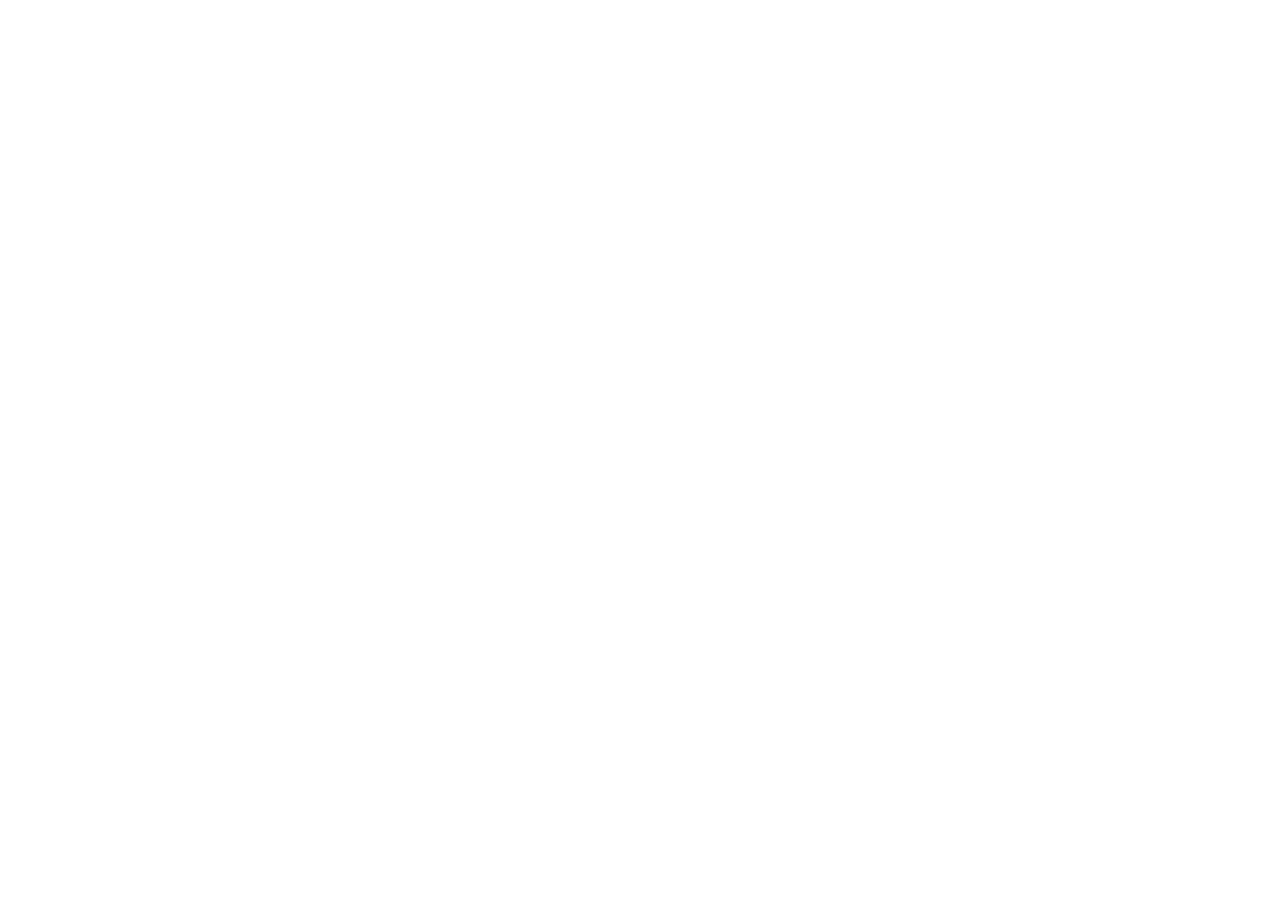
==== index.html @ 6462f0b6 "add: First commit" ====
<!DOCTYPE html>
<html lang="en">
  <head>
    <meta charset="UTF-8" />
    <meta name="viewport" content="width=device-width, initial-scale=1.0" />
    <title>XClone</title>
  </head>
  <body></body>
</html>
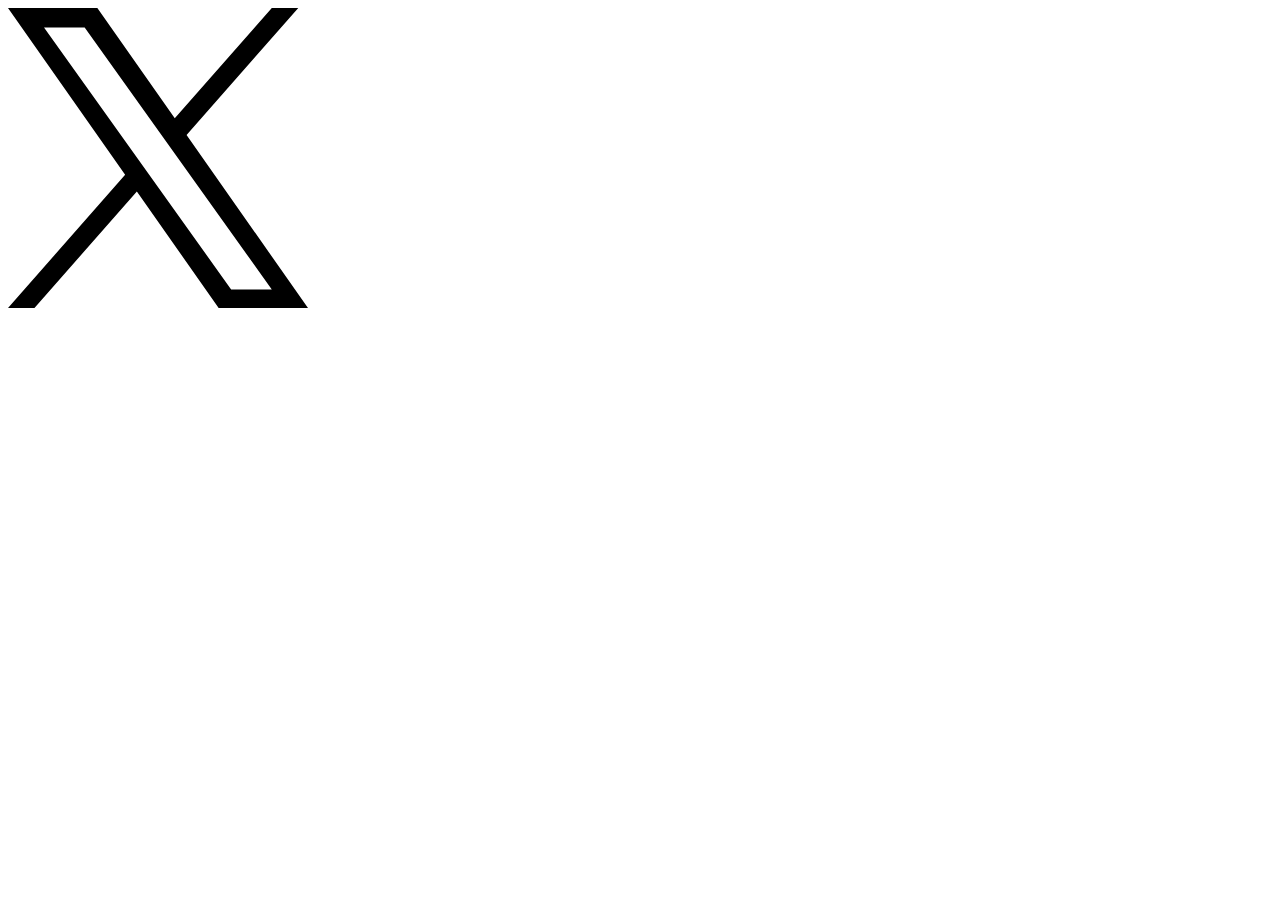
==== commit fa480105: "fix: folder view" ====
--- a/index.html
+++ b/index.html
@@ -4,6 +4,9 @@
     <meta charset="UTF-8" />
     <meta name="viewport" content="width=device-width, initial-scale=1.0" />
     <title>XClone</title>
+    <link url="./style/landingPage.css" />
   </head>
-  <body></body>
+  <body>
+    <img src="./images/X_logo_2023_original.svg" alt="xlogo" />
+  </body>
 </html>
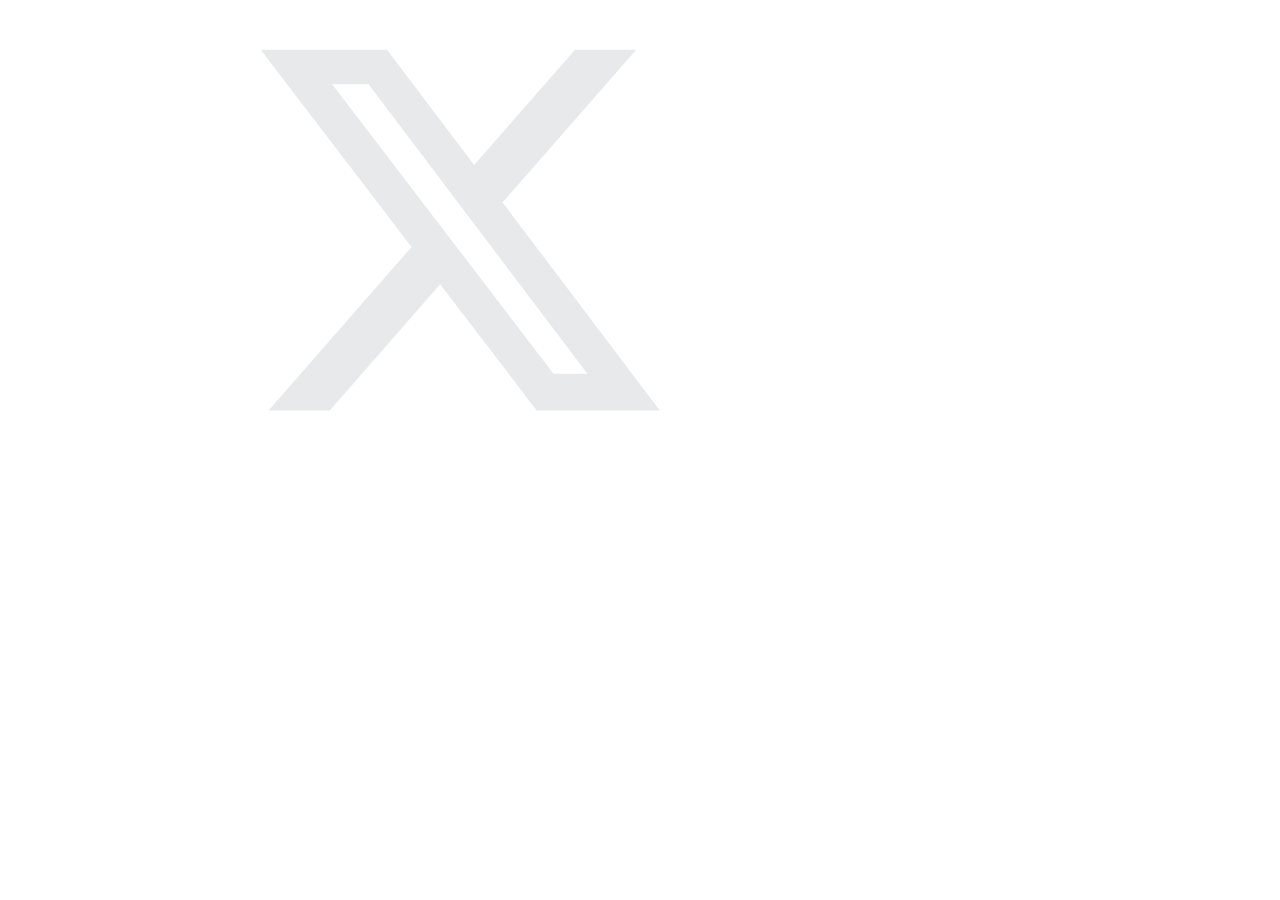
==== commit 93163a67: "add: added some font families and some changes" ====
--- a/index.html
+++ b/index.html
@@ -4,9 +4,21 @@
     <meta charset="UTF-8" />
     <meta name="viewport" content="width=device-width, initial-scale=1.0" />
     <title>XClone</title>
-    <link url="./style/landingPage.css" />
+    <link rel="./style/landingPage.css" />
+    <style>
+      @font-face {
+        font-family: "TwitterExtendedHeavy-woff2";
+        src: url("fonts/chirp-extended-heavy-web.woff2") format("woff2");
+      }
+    </style>
+    <link rel="preconnect" href="https://fonts.googleapis.com" />
+    <link rel="preconnect" href="https://fonts.gstatic.com" crossorigin />
+    <link
+      href="https://fonts.googleapis.com/css2?family=Open+Sans:wght@500&display=swap"
+      rel="stylesheet"
+    />
   </head>
   <body>
-    <img src="./images/X_logo_2023_original.svg" alt="xlogo" />
+    <img src="./images/XLOGO.svg" alt="xlogo" />
   </body>
 </html>
